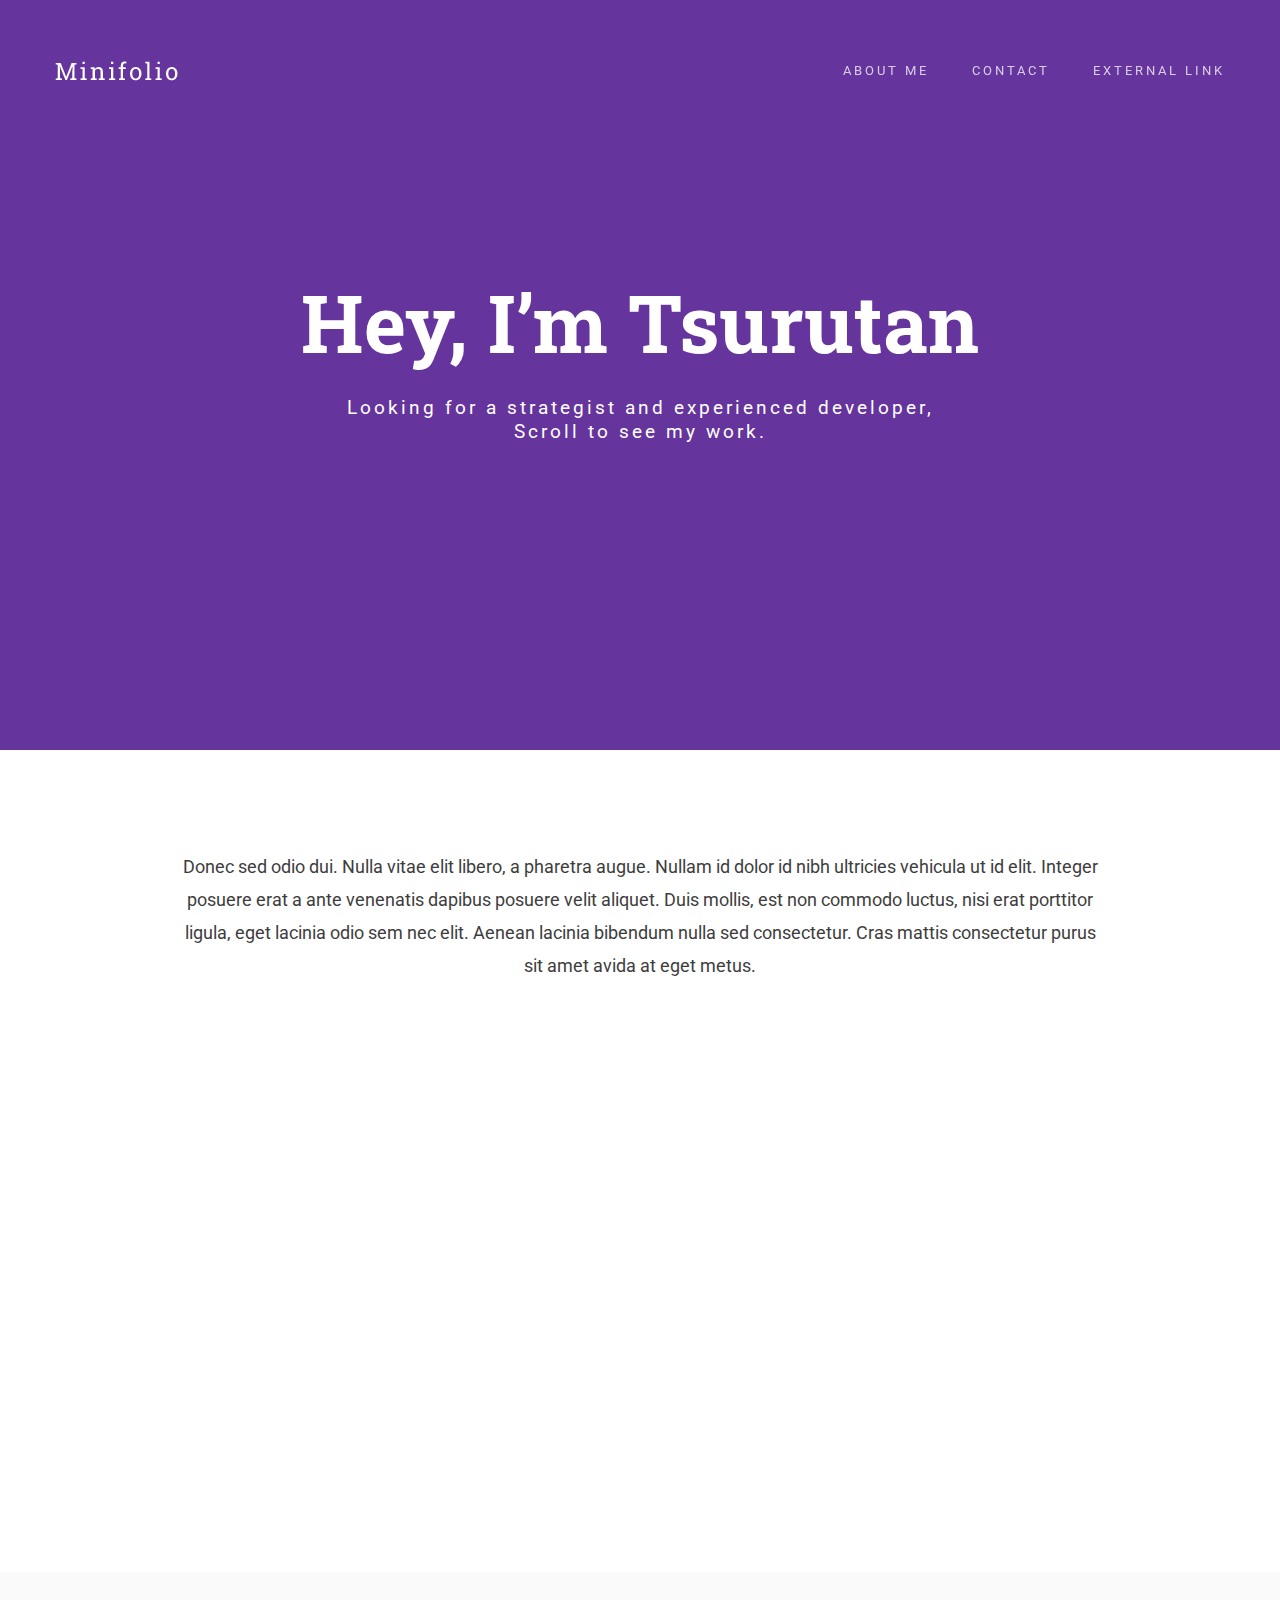
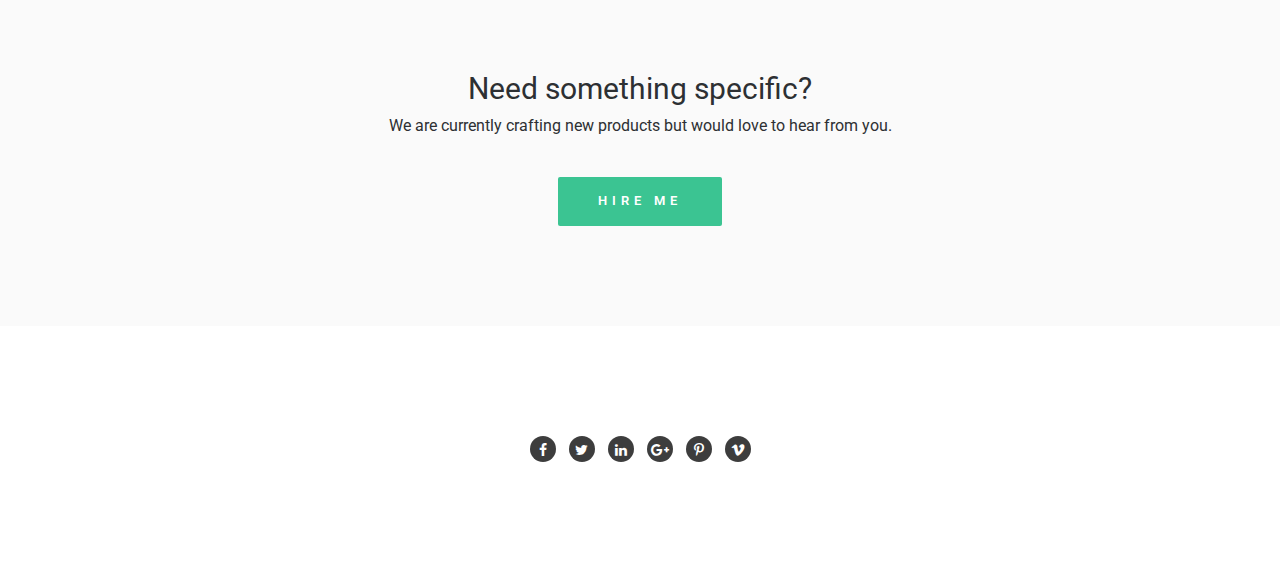
==== index.html @ 44cc3366 "firstcommit" ====
<!doctype html>
<!--[if lt IE 7]>      <html class="no-js lt-ie9 lt-ie8 lt-ie7" lang=""> <![endif]-->
<!--[if IE 7]>         <html class="no-js lt-ie9 lt-ie8" lang=""> <![endif]-->
<!--[if IE 8]>         <html class="no-js lt-ie9" lang=""> <![endif]-->
<!--[if gt IE 8]><!-->
<html class="no-js" lang="">
<!--<![endif]-->

<head>
<meta charset="utf-8">
<meta name="description" content="">
<meta name="viewport" content="width=device-width, initial-scale=1">
<title>鶴田篤広(Tsuruta Atsuhiro)のホームページ </title>
<link rel="stylesheet" href="css/bootstrap.min.css">
<link rel="stylesheet" href="css/jquery.fancybox.css">
<link rel="stylesheet" href="css/main.css">
<link rel="stylesheet" href="css/responsive.css">
<link rel="stylesheet" href="css/animate.min.css">
<link rel="stylesheet" href="https://maxcdn.bootstrapcdn.com/font-awesome/4.4.0/css/font-awesome.min.css">
</head>

<body>
<section class="banner" role="banner">
  <header id="header"> 
    <div class="header-content clearfix"> <a class="logo" href="#"><img src="images/logo.png" alt="Mafolio"></a>
      <nav class="navigation" role="navigation">
        <ul class="primary-nav">
          <li><a href="about.html">About Me</a></li>
          <li><a href="contact.html">Contact</a></li>
          <li><a href="#">External link</a></li>
        </ul>
      </nav>
      <a href="#" class="nav-toggle">Menu<span></span></a> </div>
  </header>
  <div class="container">
    <div class="col-md-10 col-md-offset-1">
      <div class="banner-text text-center">
        <h1>Hey, I’m Tsurutan</h1>
        <p>Looking for a strategist and experienced developer,<br>
          Scroll to see my work.</p>
        <!-- banner text --> 
      </div>
    </div>
  </div>
</section>
<!-- header section --> 
<!-- description text section -->
<section id="descripton" class="section descripton">
  <div class="container">
    <div class="col-md-10 col-md-offset-1 text-center">
      <p>Donec sed odio dui. Nulla vitae elit libero, a pharetra augue. Nullam id dolor id nibh ultricies vehicula ut id elit. Integer posuere erat a ante venenatis dapibus posuere velit aliquet. Duis mollis, est non commodo luctus, nisi erat porttitor ligula, eget lacinia odio sem nec elit. Aenean lacinia bibendum nulla sed consectetur. Cras mattis consectetur purus sit amet avida at eget metus.</p>
    </div>
  </div>
</section>
<!-- description text section --> 
<!-- portfolio section -->
<section id="works" class="works section no-padding">
  <div class="container-fluid">
    <div class="row no-gutter">
      <div class="col-lg-3 col-md-6 col-sm-6 work"> <a href="images/work-1.jpg" class="work-box"> <img src="images/work-1.jpg" alt="">
        <div class="overlay">
          <div class="overlay-caption">
            <h5>Project Name</h5>
            <p>Logo Design</p>
          </div>
        </div>
        <!-- overlay --> 
        </a> </div>
      <div class="col-lg-3 col-md-6 col-sm-6 work"> <a href="images/work-2.jpg" class="work-box"> <img src="images/work-2.jpg" alt="">
        <div class="overlay">
          <div class="overlay-caption">
            <h5>Project Name</h5>
            <p>Website Design</p>
          </div>
        </div>
        <!-- overlay --> 
        </a> </div>
      <div class="col-lg-3 col-md-6 col-sm-6 work"> <a href="images/work-3.jpg" class="work-box"> <img src="images/work-3.jpg" alt="">
        <div class="overlay">
          <div class="overlay-caption">
            <h5>Project Name</h5>
            <p>Branding</p>
          </div>
        </div>
        <!-- overlay --> 
        </a> </div>
      <div class="col-lg-3 col-md-6 col-sm-6 work"> <a href="images/work-4.jpg" class="work-box"> <img src="images/work-4.jpg" alt="">
        <div class="overlay">
          <div class="overlay-caption">
            <h5>Project Name</h5>
            <p>Graphic Design</p>
          </div>
        </div>
        <!-- overlay --> 
        </a> </div>
      <div class="col-lg-3 col-md-6 col-sm-6 work"> <a href="images/work-5.jpg" class="work-box"> <img src="images/work-5.jpg" alt="">
        <div class="overlay">
          <div class="overlay-caption">
            <h5>Project Name</h5>
            <p>Website Design</p>
          </div>
        </div>
        <!-- overlay --> 
        </a> </div>
      <div class="col-lg-3 col-md-6 col-sm-6 work"> <a href="images/work-6.jpg" class="work-box"> <img src="images/work-6.jpg" alt="">
        <div class="overlay">
          <div class="overlay-caption">
            <h5>Project Name</h5>
            <p>Logo Design</p>
          </div>
        </div>
        <!-- overlay --> 
        </a> </div>
      <div class="col-lg-3 col-md-6 col-sm-6 work"> <a href="images/work-7.jpg" class="work-box"> <img src="images/work-7.jpg" alt="">
        <div class="overlay">
          <div class="overlay-caption">
            <h5>Project Name</h5>
            <p>Branding</p>
          </div>
        </div>
        <!-- overlay --> 
        </a> </div>
      <div class="col-lg-3 col-md-6 col-sm-6 work"> <a href="images/work-8.jpg" class="work-box"> <img src="images/work-8.jpg" alt="">
        <div class="overlay">
          <div class="overlay-caption">
            <h5>Project Name</h5>
            <p>Website Design</p>
          </div>
        </div>
        <!-- overlay --> 
        </a> </div>
    </div>
  </div>
</section>
<!-- portfolio section --> 
<!-- hire me section -->
<section id="hireme" class="section hireme">
  <div class="container">
    <div class="col-md-8 col-md-offset-2 text-center">
      <h3>Need something specific?</h3>
      <p>We are currently crafting new products but would love to hear from you.</p>
      <a href="contact.html" class="btn btn-large">Hire me</a> </div>
  </div>
</section>
<!-- hire me section --> 
<!-- footer -->
<footer class="section footer">
  <div class="footer-bottom">
    <div class="container">
      <div class="col-md-12">
        <p>
        <ul class="footer-share">
          <li><a href="https://www.facebook.com/tsurutan.atsu"><i class="fa fa-facebook"></i></a></li>
          <li><a href="https://twitter.com/tsurutan623"><i class="fa fa-twitter"></i></a></li>
          <li><a href="#"><i class="fa fa-linkedin"></i></a></li>
          <li><a href="#"><i class="fa fa-google-plus"></i></a></li>
          <li><a href="#"><i class="fa fa-pinterest-p"></i></a></li>
          <li><a href="#"><i class="fa fa-vimeo"></i></a></li>
        </ul>
        </p>
      </div>
    </div>
  </div>
</footer>
<script src="https://ajax.googleapis.com/ajax/libs/jquery/1.11.3/jquery.min.js"></script> 
<script src="js/bootstrap.min.js"></script> 
<script src="js/jquery.fancybox.pack.js"></script> 
<script src="js/jquery.waypoints.min.js"></script> 
<script src="js/retina.min.js"></script> 
<script src="js/modernizr.js"></script> 
<script src="js/main.js"></script>
</body>
</html>
---- css/main.css ----
/* ------------------------------------------------------------------------------
	Template Name: Minifolio
	Author: Designstub
	Author URI: http://www.designstub.com
	License: GNU General Public License version 3.0
	License URI: http://www.gnu.org/licenses/gpl-3.0.html
	Version: 1.0

/* ------------------------------------------------------------------------------
	Typography
-------------------------------------------------------------------------------*/

@import url(http://fonts.googleapis.com/css?family=Roboto:300,400,500,600,700);
@import url(http://fonts.googleapis.com/css?family=Roboto%20Slab:300,400,500,600,700);

p {
	font-size: 14px;
	line-height: 22.4px;
	color: #6c7279;
}
h1 {
	font-size: 65px;
	color: #2d3033;
}
h2 {
	font-size: 40px;
	color: #2d3033;
}
h3 {
	font-size: 28px;
	color: #2d3033;
	font-weight: 300;
}
h4 {
	font-size: 22px;
	color: #2d3033;
	font-weight: 400;
}
h5 {
	font-size: 14px;
	color: #2d3033;
	text-transform: uppercase;
	font-weight: 700;
}
.btn {
	background-color: #3bc492;
	color: #fff;
	font-size: 13px;
	font-weight: 600;
	letter-spacing: 5px;
	border: 0;
	-moz-border-radius: 2px;
	-webkit-border-radius: 2px;
	border-radius: 2px;
	display: inline-block;
	text-transform: uppercase;
}
.btn:hover, .btn:focus {
	background-color: #3d3d3d;
	color: #fff;
}
.btn-large {
	padding: 15px 40px;
}
/* ------------------------------------------------------------------------------
	Global Styles
-------------------------------------------------------------------------------*/
a {
	color: #e84545;
}
a:hover, a:focus {
	text-decoration: none;
	-moz-transition: background-color, color, 0.3s;
	-o-transition: background-color, color, 0.3s;
	-webkit-transition: background-color, color, 0.3s;
	transition: background-color, color, 0.3s;
}
body {
	font-family: "Roboto", sans-serif;
	font-weight: 400;
	color: #6c7279;
}
ul, ol {
	margin: 0;
	padding: 0;
}
ul li {
	list-style: none;
}
.section {
	padding: 100px 0;
}
.no-padding {
	padding: 0;
}
.no-gutter [class*=col-] {
	padding-right: 0;
	padding-left: 0;
}
.space
{
	margin-top:60px;	
}
/* ------------------------------------------------------------------------------
	Header
-------------------------------------------------------------------------------*/
#header {
	position: fixed;
	width: 100%;
	z-index: 999;
}
#header .header-content {
	margin: 0 auto;
	max-width: 1170px;
	padding: 60px 0;
	width: 100%;
	-moz-transition: padding 0.3s;
	-o-transition: padding 0.3s;
	-webkit-transition: padding 0.3s;
	transition: padding 0.3s;
}
#header .logo {
	float: left;
}
#header.fixed {
	background-color: rgba(0, 0, 0, 0.25);
}
#header.fixed .header-content {
	border-bottom: 0;
	padding: 25px 0;
}
#header.fixed .nav-toggle {
	top: 18px;
}
.navigation.open {
	opacity: 0.9;
	visibility: visible;
	-moz-transition: opacity 0.5s;
	-o-transition: opacity 0.5s;
	-webkit-transition: opacity 0.5s;
	transition: opacity 0.5s;
}
.navigation {
	float: right;
}
.navigation li {
	display: inline-block;
}
.navigation a {
	color: rgba(255, 255, 255, 0.75);
	font-size: 13px;
	font-weight: 400;
	margin-left: 40px;
	letter-spacing: 3px;
	text-transform: uppercase;
}
.navigation a:hover, .navigation a.active {
	color: #fff;
}
.nav-toggle {
	display: none;
	height: 44px;
	overflow: hidden;
	position: fixed;
	right: 5%;
	text-indent: 100%;
	top: 32px;
	white-space: nowrap;
	width: 44px;
	z-index: 99999;
	-moz-transition: all 0.3s;
	-o-transition: all 0.3s;
	-webkit-transition: all 0.3s;
	transition: all 0.3s;
}
.nav-toggle:before, .nav-toggle:after {
	border-radius: 50%;
	content: "";
	height: 100%;
	left: 0;
	position: absolute;
	top: 0;
	width: 100%;
	-moz-transform: translateZ(0);
	-ms-transform: translateZ(0);
	-webkit-transform: translateZ(0);
	transform: translateZ(0);
	-moz-backface-visibility: hidden;
	-webkit-backface-visibility: hidden;
	backface-visibility: hidden;
	-moz-transition-property: -moz-transform;
	-o-transition-property: -o-transform;
	-webkit-transition-property: -webkit-transform;
	transition-property: transform;
}
.nav-toggle:before {
	background-color: #4b1685;
	-moz-transform: scale(1);
	-ms-transform: scale(1);
	-webkit-transform: scale(1);
	transform: scale(1);
	-moz-transition-duration: 0.3s;
	-o-transition-duration: 0.3s;
	-webkit-transition-duration: 0.3s;
	transition-duration: 0.3s;
}
.nav-toggle:after {
	background-color: #4b1685;
	-moz-transform: scale(0);
	-ms-transform: scale(0);
	-webkit-transform: scale(0);
	transform: scale(0);
	-moz-transition-duration: 0s;
	-o-transition-duration: 0s;
	-webkit-transition-duration: 0s;
	transition-duration: 0s;
}
.nav-toggle span {
	background-color: #fff;
	bottom: auto;
	display: inline-block;
	height: 3px;
	left: 50%;
	position: absolute;
	right: auto;
	top: 50%;
	width: 18px;
	z-index: 10;
	-moz-transform: translateX(-50%) translateY(-50%);
	-ms-transform: translateX(-50%) translateY(-50%);
	-webkit-transform: translateX(-50%) translateY(-50%);
	transform: translateX(-50%) translateY(-50%);
}
.nav-toggle span:before, .nav-toggle span:after {
	background-color: #fff;
	content: "";
	height: 100%;
	position: absolute;
	right: 0;
	top: 0;
	width: 100%;
	-moz-transform: translateZ(0);
	-ms-transform: translateZ(0);
	-webkit-transform: translateZ(0);
	transform: translateZ(0);
	-moz-backface-visibility: hidden;
	-webkit-backface-visibility: hidden;
	backface-visibility: hidden;
	-moz-transition: -moz-transform 0.3s;
	-o-transition: -o-transform 0.3s;
	-webkit-transition: -webkit-transform 0.3s;
	transition: transform 0.3s;
}
.nav-toggle span:before {
	-moz-transform: translateY(-6px) rotate(0deg);
	-ms-transform: translateY(-6px) rotate(0deg);
	-webkit-transform: translateY(-6px) rotate(0deg);
	transform: translateY(-6px) rotate(0deg);
}
.nav-toggle span:after {
	-moz-transform: translateY(6px) rotate(0deg);
	-ms-transform: translateY(6px) rotate(0deg);
	-webkit-transform: translateY(6px) rotate(0deg);
	transform: translateY(6px) rotate(0deg);
}
.nav-toggle.close-nav:before {
	-moz-transform: scale(0);
	-ms-transform: scale(0);
	-webkit-transform: scale(0);
	transform: scale(0);
}
.nav-toggle.close-nav:after {
	-moz-transform: scale(1);
	-ms-transform: scale(1);
	-webkit-transform: scale(1);
	transform: scale(1);
}
.nav-toggle.close-nav span {
	background-color: rgba(255, 255, 255, 0);
}
.nav-toggle.close-nav span:before, .nav-toggle.close-nav span:after {
	background-color: #fff;
}
.nav-toggle.close-nav span:before {
	-moz-transform: translateY(0) rotate(45deg);
	-ms-transform: translateY(0) rotate(45deg);
	-webkit-transform: translateY(0) rotate(45deg);
	transform: translateY(0) rotate(45deg);
}
.nav-toggle.close-nav span:after {
	-moz-transform: translateY(0) rotate(-45deg);
	-ms-transform: translateY(0) rotate(-45deg);
	-webkit-transform: translateY(0) rotate(-45deg);
	transform: translateY(0) rotate(-45deg);
}
/* ------------------------------------------------------------------------------
	Banner
-------------------------------------------------------------------------------*/

.banner {
	background-color: #65349c;
	min-height: 750px;
}
.banner-text {
	padding-top: 28%;
}
.banner-text h1 {
	color: #fff;
	font-family: "Roboto Slab", sans-serif;
	font-size: 80px;
	font-weight: 700;
}
.banner-text p {
	color: #fff;
	font-size: 19px;
	font-weight: 400;
	letter-spacing: 3px;
	line-height: 24px;
	margin-top: 30px;
	margin-bottom: 80px;
}
/* ------------------------------------------------------------------------------
	Description Text
-------------------------------------------------------------------------------*/

.descripton p {
	color: #3d3d3d;
	font-size: 18px;
	line-height: 33px;
	font-weight: 400;
}
/* ------------------------------------------------------------------------------
	Works
-------------------------------------------------------------------------------*/
.work {
  -moz-box-shadow: 0 0 0 1px #fff;
  -webkit-box-shadow: 0 0 0 1px #fff;
  box-shadow: 0 0 0 1px #fff;

  overflow: hidden;
  position: relative;
  visibility: hidden; }
  .work img
  {
	width:100%;
	height:100%;  
  }
  .work .overlay {
    background: rgba(64, 35, 97, 0.9);
    height: 100%;
    left: 0;
    opacity: 0;
    position: absolute;
    top: 0;
    width: 100%;
    -moz-transition: opacity, 0.3s;
    -o-transition: opacity, 0.3s;
    -webkit-transition: opacity, 0.3s;
    transition: opacity, 0.3s; }
  .work .overlay-caption {
    position: absolute;
    text-align: center;
    top: 50%;
    width: 100%;
    -moz-transform: translateY(-50%);
    -ms-transform: translateY(-50%);
    -webkit-transform: translateY(-50%);
    transform: translateY(-50%); }
  .work h5, .work p, .work img {
    -moz-transition: all, 0.5s;
    -o-transition: all, 0.5s;
    -webkit-transition: all, 0.5s;
    transition: all, 0.5s; }
  .work h5, .work p {
    color: #fff;
    margin: 0;
    opacity: 0; }
  .work h5 {
    margin-bottom: 5px;
    -moz-transform: translate3d(0, -200%, 0);
    -ms-transform: translate3d(0, -200%, 0);
    -webkit-transform: translate3d(0, -200%, 0);
    transform: translate3d(0, -200%, 0); }
  .work p {
    -moz-transform: translate3d(0, 200%, 0);
    -ms-transform: translate3d(0, 200%, 0);
    -webkit-transform: translate3d(0, 200%, 0);
    transform: translate3d(0, 200%, 0); }

.work-box:hover img {
  -moz-transform: scale(1.2);
  -ms-transform: scale(1.2);
  -webkit-transform: scale(1.2);
  transform: scale(1.2); }
.work-box:hover .overlay {
  opacity: 1; }
  .work-box:hover .overlay h5, .work-box:hover .overlay p {
    opacity: 1;
    -moz-transform: translate3d(0, 0, 0);
    -ms-transform: translate3d(0, 0, 0);
    -webkit-transform: translate3d(0, 0, 0);
    transform: translate3d(0, 0, 0); }
	
	/* ------------------------------------------------------------------------------
	Work animation
-------------------------------------------------------------------------------*/
.work:nth-child(1) {
  -moz-animation-delay: 0.1s;
  -webkit-animation-delay: 0.1s;
  animation-delay: 0.1s; }
.work:nth-child(2) {
  -moz-animation-delay: 0.2s;
  -webkit-animation-delay: 0.2s;
  animation-delay: 0.2s; }
.work:nth-child(3) {
  -moz-animation-delay: 0.3s;
  -webkit-animation-delay: 0.3s;
  animation-delay: 0.3s; }
.work:nth-child(4) {
  -moz-animation-delay: 0.4s;
  -webkit-animation-delay: 0.4s;
  animation-delay: 0.4s; }
.work:nth-child(5) {
  -moz-animation-delay: 0.8s;
  -webkit-animation-delay: 0.8s;
  animation-delay: 0.8s; }
.work:nth-child(6) {
  -moz-animation-delay: 0.7s;
  -webkit-animation-delay: 0.7s;
  animation-delay: 0.7s; }
.work:nth-child(7) {
  -moz-animation-delay: 0.6s;
  -webkit-animation-delay: 0.6s;
  animation-delay: 0.6s; }
.work:nth-child(8) {
  -moz-animation-delay: 0.5s;
  -webkit-animation-delay: 0.5s;
  animation-delay: 0.5s; }

.animated {
  visibility: visible; }
  
/* ------------------------------------------------------------------------------
	Hire me
-------------------------------------------------------------------------------*/
.hireme {
	background-color: #fafafa;
}
.hireme h3 {
	font-family: "Roboto", sans-serif;
	font-size: 30px;
	font-weight: 400;
	margin-top: 0;
}
.hireme p {
	color: #2d3033;
	font-family: "Roboto", sans-serif;
	font-size: 16px;
	font-weight: 400;
}
.hireme .btn {
	margin-top: 30px;
}
/* ------------------------------------------------------------------------------
	Footer
-------------------------------------------------------------------------------*/
.footer {
	text-align: center;
}
.footer p {
	font-family: "Roboto", sans-serif;
	font-size: 11px;
	color: #7f7f7f;
	letter-spacing: 2px;
	text-transform: uppercase;
}
.footer a {
	color: #7f7f7f;
}
.footer a:hover {
	color: #e84545;
}
.footer .footer-share {
	margin-top: 0;
}
.footer .footer-share li {
	background: #3d3d3d none repeat scroll 0 0;
	border-radius: 50%;
	color: #ffffff;
	width: 26px;
	height: 26px;
	border-radius: 50%;
	padding: 4px 0;
	margin: 0 5px;
	display: inline-block;
	float: none;
}
.footer .footer-share a {
	color: #fff;
}
.footer .fa-heart {
	color: #e84545;
	font-size: 11px;
	margin: 0 2px;
}
  
/* ------------------------------------------------------------------------------
	Inner Page Banner
-------------------------------------------------------------------------------*/

.innerbanner {
	background-color: #65349c;
	min-height: 100%;
}
.innerbanner-text {
	padding-top: 20%;
	padding-bottom: 5%;
}

.innerbanner-text p {
	color: #fff;
	font-family: "Roboto Slab", sans-serif;
	font-size: 36px;
	font-weight: 400;
	letter-spacing: 3px;
	line-height: 24px;
	margin-top: 30px;
	margin-bottom: 80px;
}
/* ------------------------------------------------------------------------------
	Inner description
-------------------------------------------------------------------------------*/
.inner-description h1 {
	color: #3d3d3d;
	font-size: 23px;
	font-weight: 700;
	margin-top:55px;
}
.inner-description p {
	color: #3d3d3d;
	font-size: 18px;
	line-height: 33px;
	font-weight: 400;
}
.inner-description img
{
width:150px;
height:150px;
border-radius:50%;	
}


/* ------------------------------------------------------------------------------
	Contact form
-------------------------------------------------------------------------------*/
.conForm
{
margin-top:50px;	
}
.conForm input {
	background:#fafafa;
	color:#797979;
	padding:15px 30px;
	border:none;
	margin-right:3%;
	margin-bottom:30px;
	outline:none;
	font-style:normal;
	border:#f4f3f3 1px solid;
	font-size:15px;
}
.conForm input.noMarr {
	margin-right:0px;
}
.conForm textarea {
	background:#fafafa;
	color:#797979;
	padding:15px 30px;
	margin-bottom:18px;
	outline:none;
	height:300px;
	font-style:normal;
	resize:none;
	font-size:15px;
	border:#f4f3f3 1px solid;
}


.conForm .submitBnt {
	background:#3bc492;
	color: #fff;
		padding: 15px 40px;
	font-size: 13px;
	font-weight: 600;
	letter-spacing: 5px;
	border: 0;
	-moz-border-radius: 2px;
	-webkit-border-radius: 2px;
	border-radius: 2px;
	display: inline-block;
	text-transform: uppercase;
}
.conForm .submitBnt:hover {
	background:#3d3d3d;
	color:#fff;
}
.error_message {
    color: #ff675f;
    font-weight: 500;
    padding-bottom: 15px;
}
#success_page h3 {
    color: #5ed07b;
    font-size: 17px;
    font-weight: 700;
}
---- css/responsive.css ----
@media screen and (max-width: 1024px) {
  #header .header-content {
    width: 90%; }

  .nav-toggle {
    display: block; }

  .navigation {
    position: fixed;
    background-color: #000;
    width: 100%;
    height: 100%;
    top: 0;
    left: 0;
    z-index: 99999;
    visibility: hidden;
    opacity: 0;
    -webkit-transition: opacity 0.5s, visibility 0s 0.5s;
    transition: opacity 0.5s, visibility 0s 0.5s; }
    .navigation .primary-nav {
      position: relative;
      top: 45%;
      -moz-transform: translateY(-45%);
      -ms-transform: translateY(-45%);
      -webkit-transform: translateY(-45%);
      transform: translateY(-45%); }
    .navigation li {
      display: block;
      margin-bottom: 20px; }
    .navigation a {
      display: block;
      font-size: 25px;
      margin: 0;
      text-align: center; }

  .person {
    margin: 0 auto 50px; }
    .person-content {
      text-align: center; }
    .person .social-icons li {
      display: inline-block;
      float: none;
      margin-bottom: 5px; }

  .testimonials blockquote {
    padding: 20px 5% 0; }
  .testimonials p {
    font-size: 26px; }

  .flex-control-nav {
    bottom: 20px; } }
@media screen and (max-width: 768px) {
	#header .header-content {
		 padding: 45px 0;
	}
	.banner
	{
	min-height:100%!important;	
	}
  .banner-text {
    padding-top: 30%; }
    .banner-text h1 {
      font-size: 42px; }
    .banner-text p {
      font-size: 18px; }
.innerbanner-text{
	    padding-top: 30%; }
  .flexslider {
    padding-bottom: 80px; }

  .flex-control-nav {
    width: 100%; }

  .footer .footer-col {
    margin-bottom: 50px; } }
@media screen and (max-width: 640px) {
	#header .header-content {
		 padding: 45px 0;
	}
  .banner-text {
    padding-top: 35%; }
	.innerbanner-text{
	    padding-top: 35%; } }
@media screen and (max-width: 480px) {
	#header .header-content {
		 padding: 45px 0;
	}
  .banner-text {
    padding-top: 45%; }
	    .banner-text h1 {
      font-size: 32px; }
	  .innerbanner-text{
	    padding-top: 45%; } }
@media screen and (max-width: 320px) {
	#header .header-content {
		 padding: 45px 0;
	}
			
			
  .banner-text {
    padding-top: 55%; }
.innerbanner-text{
	    padding-top: 55%; }
  .testimonials blockquote {
    padding: 20px 5% 0; }
  .testimonials p {
    font-size: 26px; } }
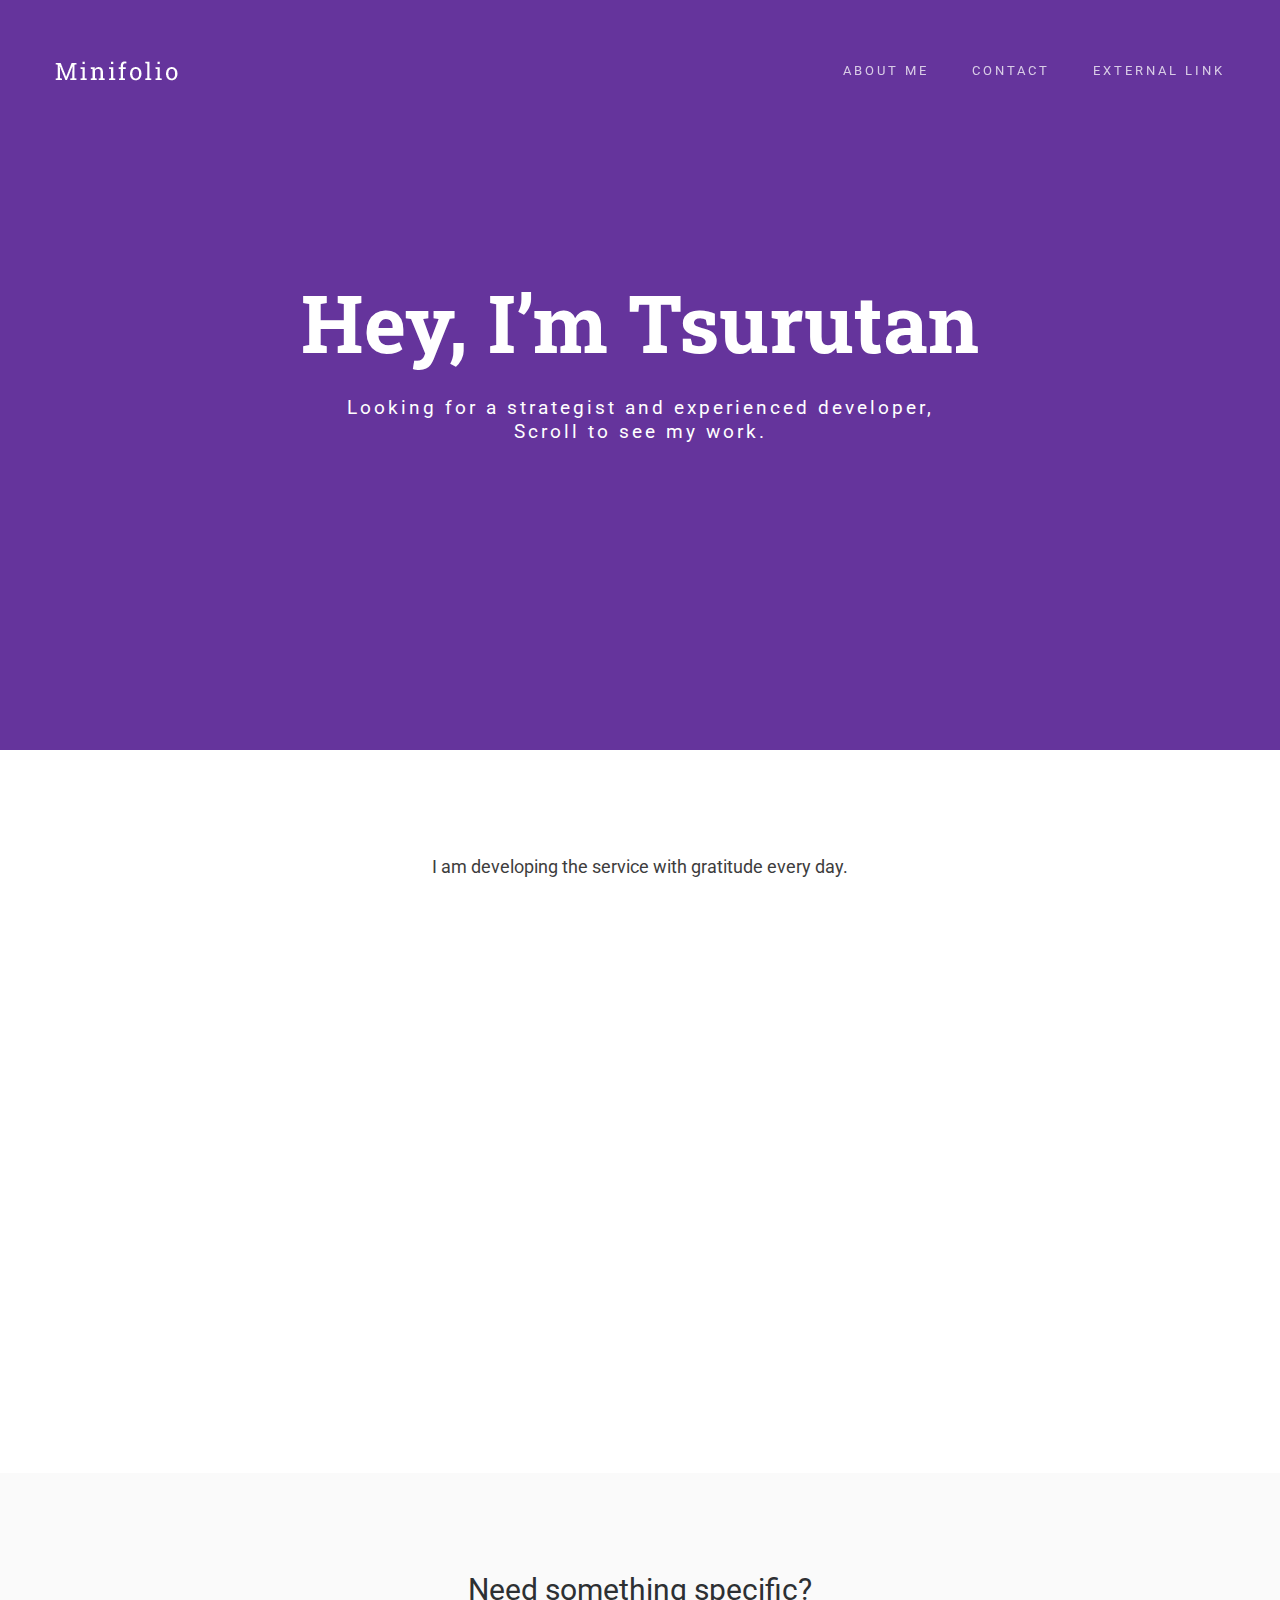
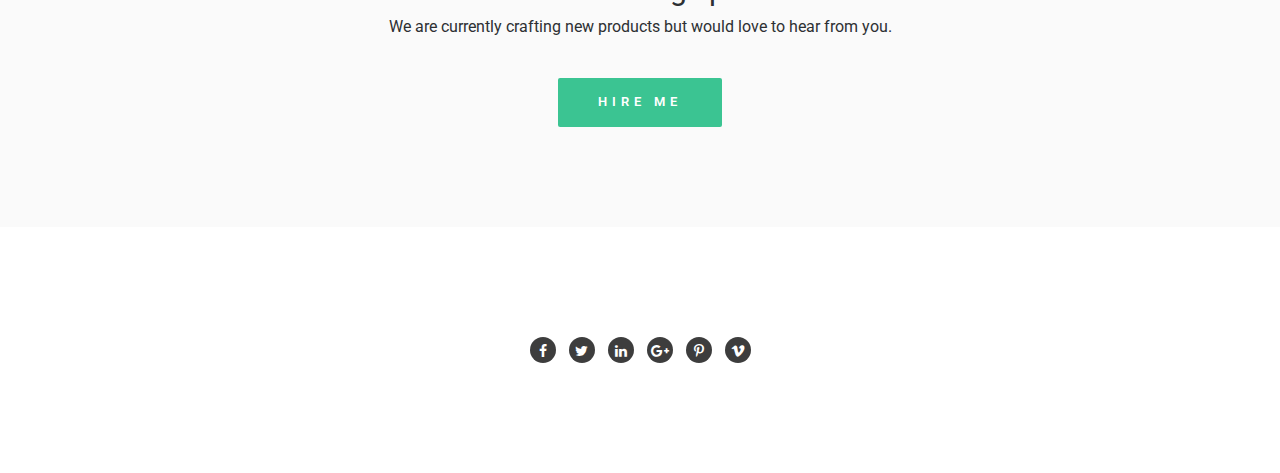
==== commit 2a2ab601: "change profile" ====
--- a/index.html
+++ b/index.html
@@ -21,7 +21,7 @@
 
 <body>
 <section class="banner" role="banner">
-  <header id="header"> 
+  <header id="header">
     <div class="header-content clearfix"> <a class="logo" href="#"><img src="images/logo.png" alt="Mafolio"></a>
       <nav class="navigation" role="navigation">
         <ul class="primary-nav">
@@ -48,7 +48,8 @@
 <section id="descripton" class="section descripton">
   <div class="container">
     <div class="col-md-10 col-md-offset-1 text-center">
-      <p>Donec sed odio dui. Nulla vitae elit libero, a pharetra augue. Nullam id dolor id nibh ultricies vehicula ut id elit. Integer posuere erat a ante venenatis dapibus posuere velit aliquet. Duis mollis, est non commodo luctus, nisi erat porttitor ligula, eget lacinia odio sem nec elit. Aenean lacinia bibendum nulla sed consectetur. Cras mattis consectetur purus sit amet avida at eget metus.</p>
+      <p>
+I am developing the service with gratitude every day.</p>
     </div>
   </div>
 </section>
@@ -64,7 +65,6 @@
             <p>Logo Design</p>
           </div>
         </div>
-        <!-- overlay --> 
         </a> </div>
       <div class="col-lg-3 col-md-6 col-sm-6 work"> <a href="images/work-2.jpg" class="work-box"> <img src="images/work-2.jpg" alt="">
         <div class="overlay">
@@ -73,7 +73,6 @@
             <p>Website Design</p>
           </div>
         </div>
-        <!-- overlay --> 
         </a> </div>
       <div class="col-lg-3 col-md-6 col-sm-6 work"> <a href="images/work-3.jpg" class="work-box"> <img src="images/work-3.jpg" alt="">
         <div class="overlay">
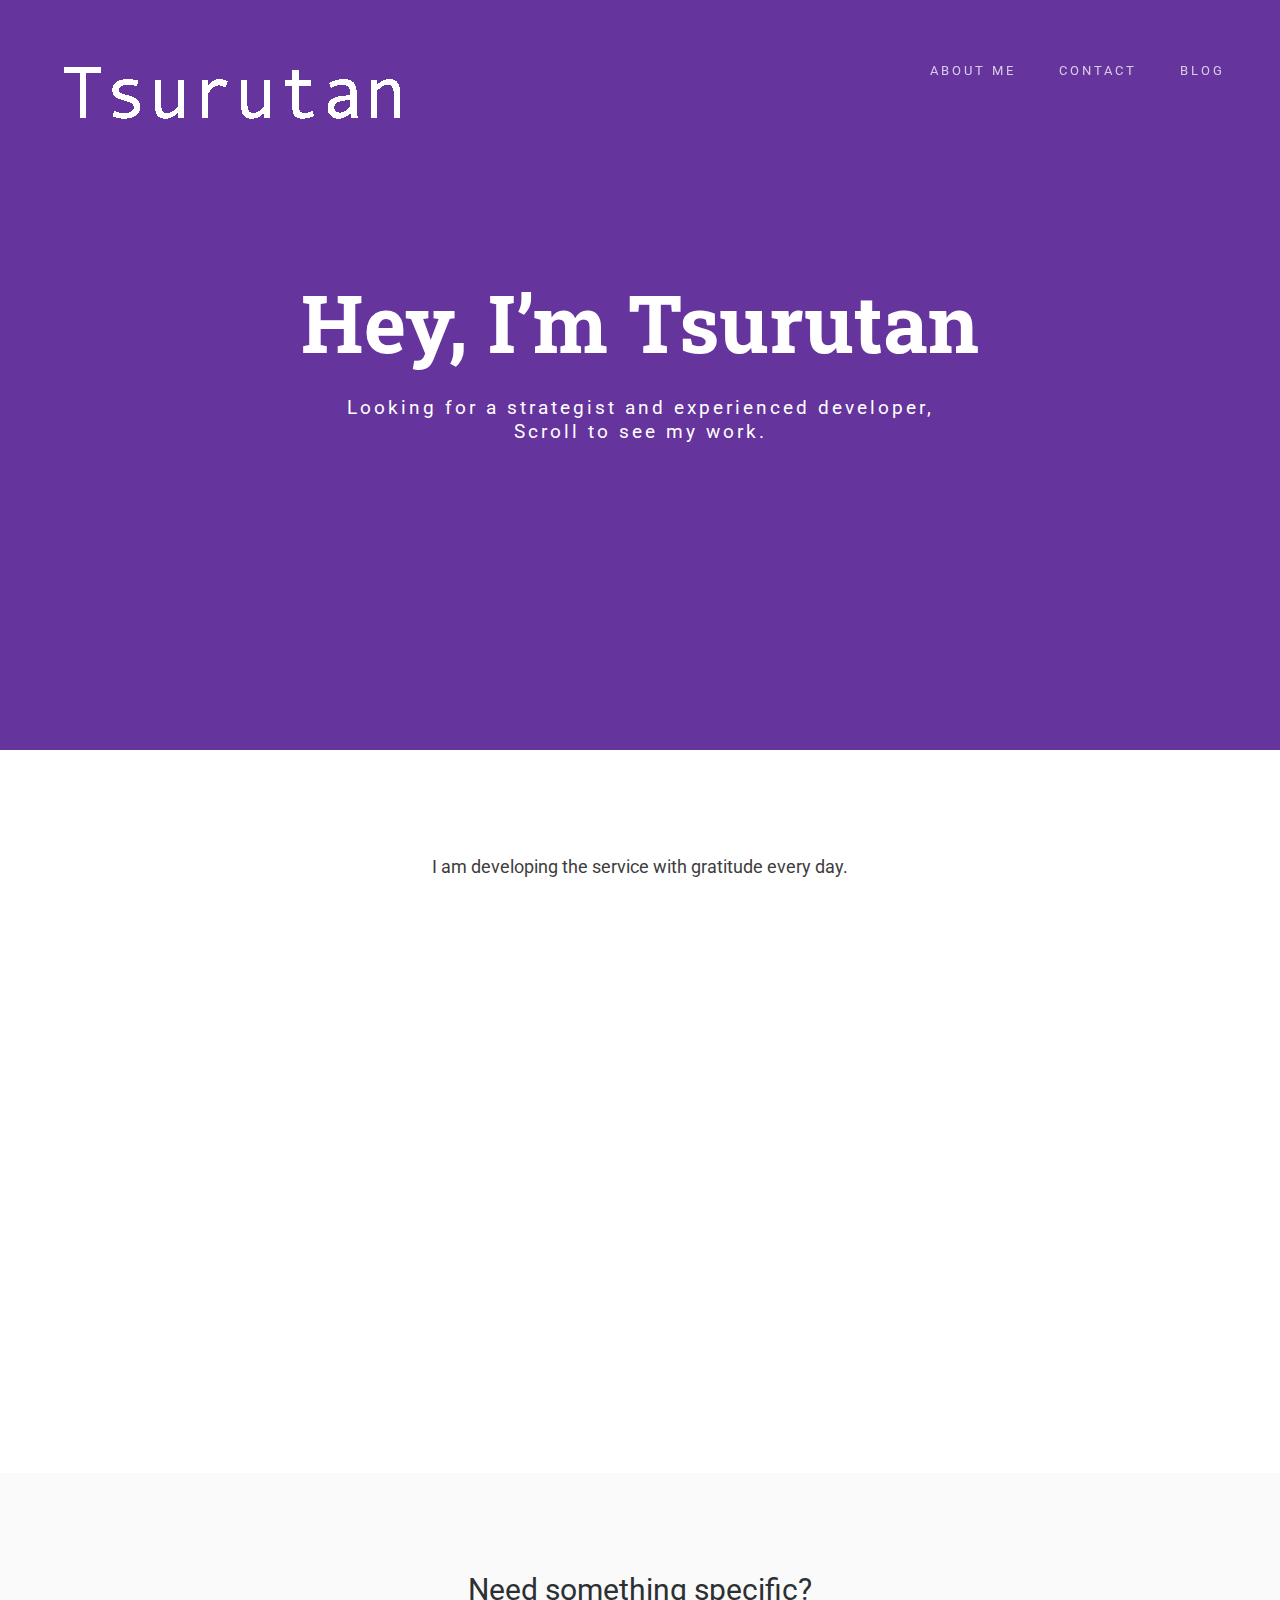
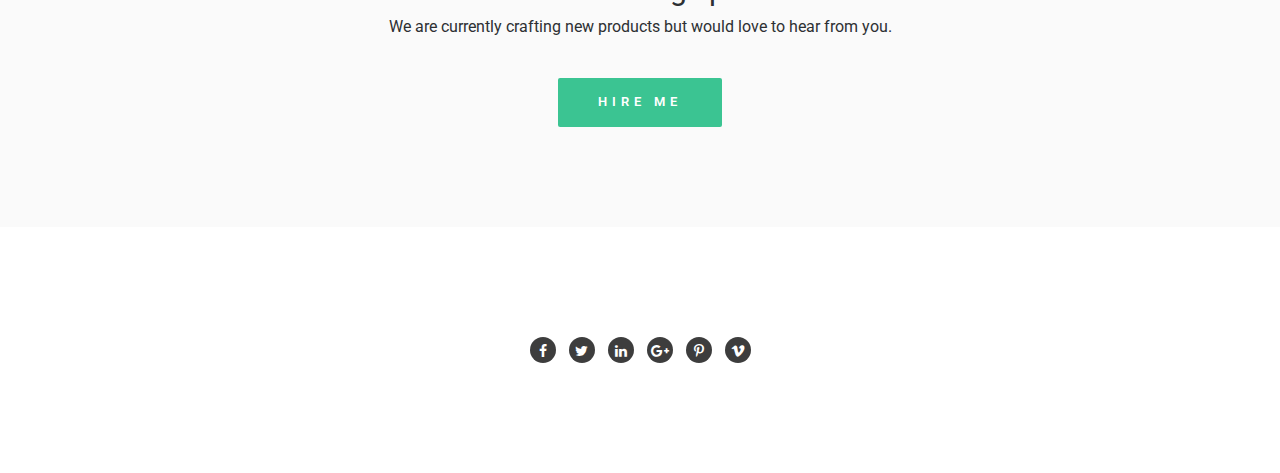
==== commit a20da42d: "fix wording" ====
--- a/index.html
+++ b/index.html
@@ -22,12 +22,12 @@
 <body>
 <section class="banner" role="banner">
   <header id="header">
-    <div class="header-content clearfix"> <a class="logo" href="#"><img src="images/logo.png" alt="Mafolio"></a>
+    <div class="header-content clearfix"> <a class="logo" href="#"><img src="images/logo.png" alt="Tsurutan"></a>
       <nav class="navigation" role="navigation">
         <ul class="primary-nav">
           <li><a href="about.html">About Me</a></li>
           <li><a href="contact.html">Contact</a></li>
-          <li><a href="#">External link</a></li>
+          <li><a href="http://www.tsurutan.com/">Blog</a></li>
         </ul>
       </nav>
       <a href="#" class="nav-toggle">Menu<span></span></a> </div>
@@ -61,8 +61,8 @@
       <div class="col-lg-3 col-md-6 col-sm-6 work"> <a href="images/work-1.jpg" class="work-box"> <img src="images/work-1.jpg" alt="">
         <div class="overlay">
           <div class="overlay-caption">
-            <h5>Project Name</h5>
-            <p>Logo Design</p>
+            <h5>Roubit</h5>
+            <p>Android / Design / Marketing</p>
           </div>
         </div>
         </a> </div>
